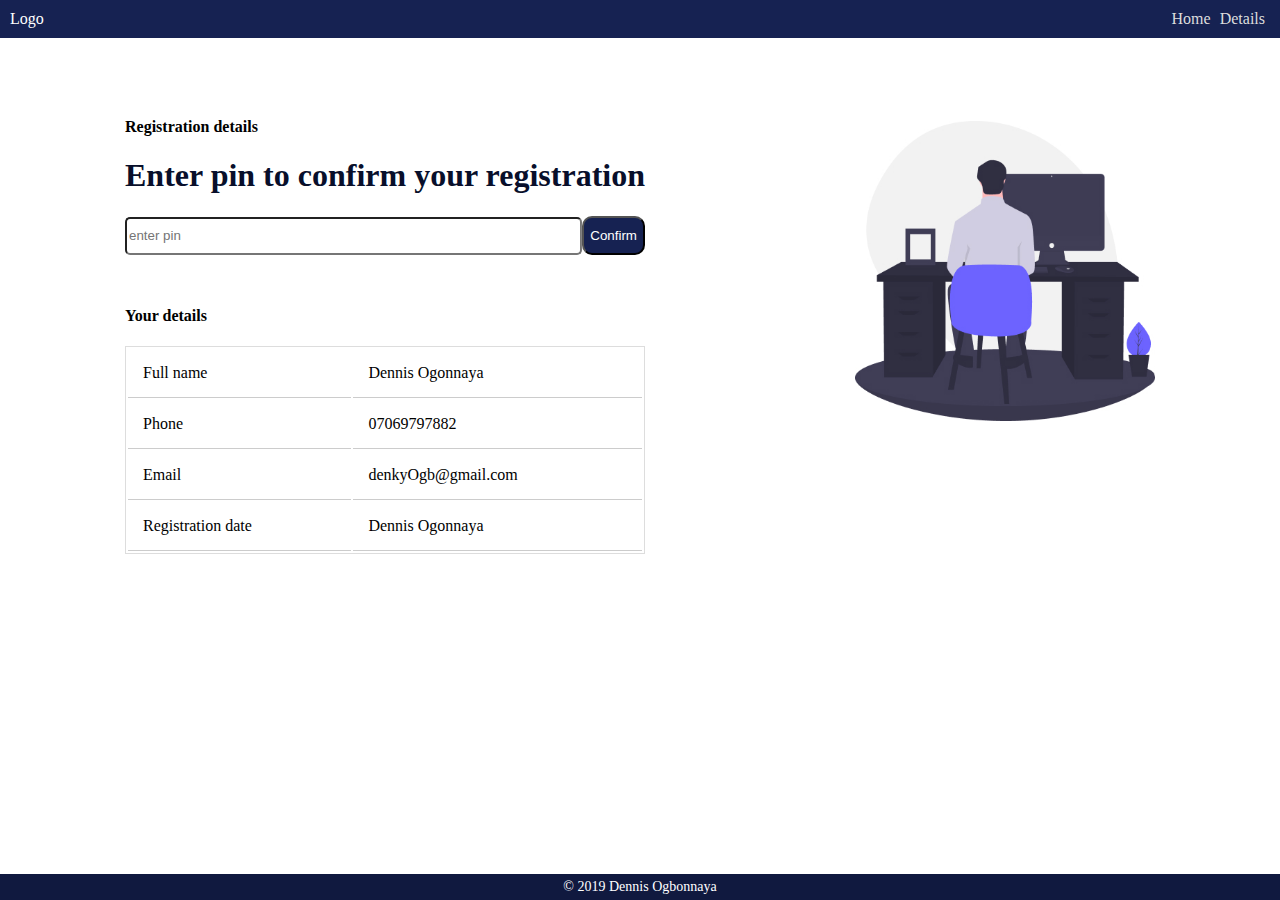
==== registration-details.html @ 4c03a835 "Make initial commit" ====
<!DOCTYPE html>
<html lang="en">
<head>
    <meta charset="UTF-8">
    <meta name="viewport" content="width=device-width, initial-scale=1.0">
    <meta http-equiv="X-UA-Compatible" content="ie=edge">
    <link rel="stylesheet" href="./styles/registration-details.css">
    <title>Registration-details</title>
</head>
<body>
    <div class="wrapper">
        <header>
            <span>Logo</span>
            <div class="nav">
                <a href="index.html">Home</a>
                <a href="registration-details.html">Details</a>
            </div>
        </header>
        <main>
            <div class="intro">
                <div>
                    <h4>Registration details</h4>
                    <h1>Enter pin to confirm your registration</h1>
                    <form action="">
                        <div class="form_row">
                            <input type="number" maxlength="10" name="digits" placeholder="enter pin" required>
                            <button>Confirm</button>
                        </div>
                    
                    </form>
                </div>
                <div class="reg_details">
                    <h4>Your details</h4>
                    <table>
                        <tbody>
                            <tr>
                                <td>Full name</td>
                                <td>Dennis Ogonnaya</td>
                            </tr>
                            <tr>
                                <td>Phone</td>
                                <td>07069797882</td>
                            </tr>
                            <tr>
                                <td>Email</td>
                                <td>denkyOgb@gmail.com</td>
                            </tr>
                            <tr>
                                <td>Registration date</td>
                                <td>Dennis Ogonnaya</td>
                            </tr>
                        </tbody>
                    </table>
                </div>
            </div>
            <img src="./public/images/introimg.jpg" alt="">
        </main>
        <footer>
            &copy 2019 Dennis Ogbonnaya
        </footer>
    </div>
</body>
<script src="./scripts/registration-details.js"></script>
</html>
---- styles/registration-details.css ----
body {
    margin: 0;
}
.wrapper {
    display: flex;
    flex-direction: column;
    height: 100vh;
}
main{
    padding: 20px;
    margin-top: 3%;
}
main>img {
    width: 300px;
    height: 300px;
    margin-top: 2%;
}
header {
    display: flex;
    justify-content: space-between;
    padding: 10px;
    background:#162252;
    color: #ffffff;
}
.nav a {
    color: #dddddd;
    text-decoration: none;
    margin-right: 5px;
}
.nav a:hover {
    color:#ccc
}
main .intro h1 {
    color:#080f2b;
}
.reg_details {
   margin-top: 10%;
}
.form_row {
    display: flex;
}
.form_row input{
    flex:1;
    height: 30px;
    margin-top: 1px;
    border-radius: 5px;
    padding: 2px;
}
table {
    width: 100%;
    height: 100%;
    border:1px solid #dddddd;
}
td {
    border-bottom: 1px solid #ccc;
    padding: 15px;
}
button {
    background: #162252;
    color: #ffffff;
    border-radius: 10px;
    box-shadow: 1px 1px 1px 1px;
}
footer {
    text-align: center;
    margin-top: auto;
    background: #10193f;
    color: #ffffff;
    padding: 5px;
    font-size: 14px;
}
@media only screen and (min-width: 65.625em) {
    main {
        display: flex;
        flex-direction: row;
        justify-content: space-around;
    }
}
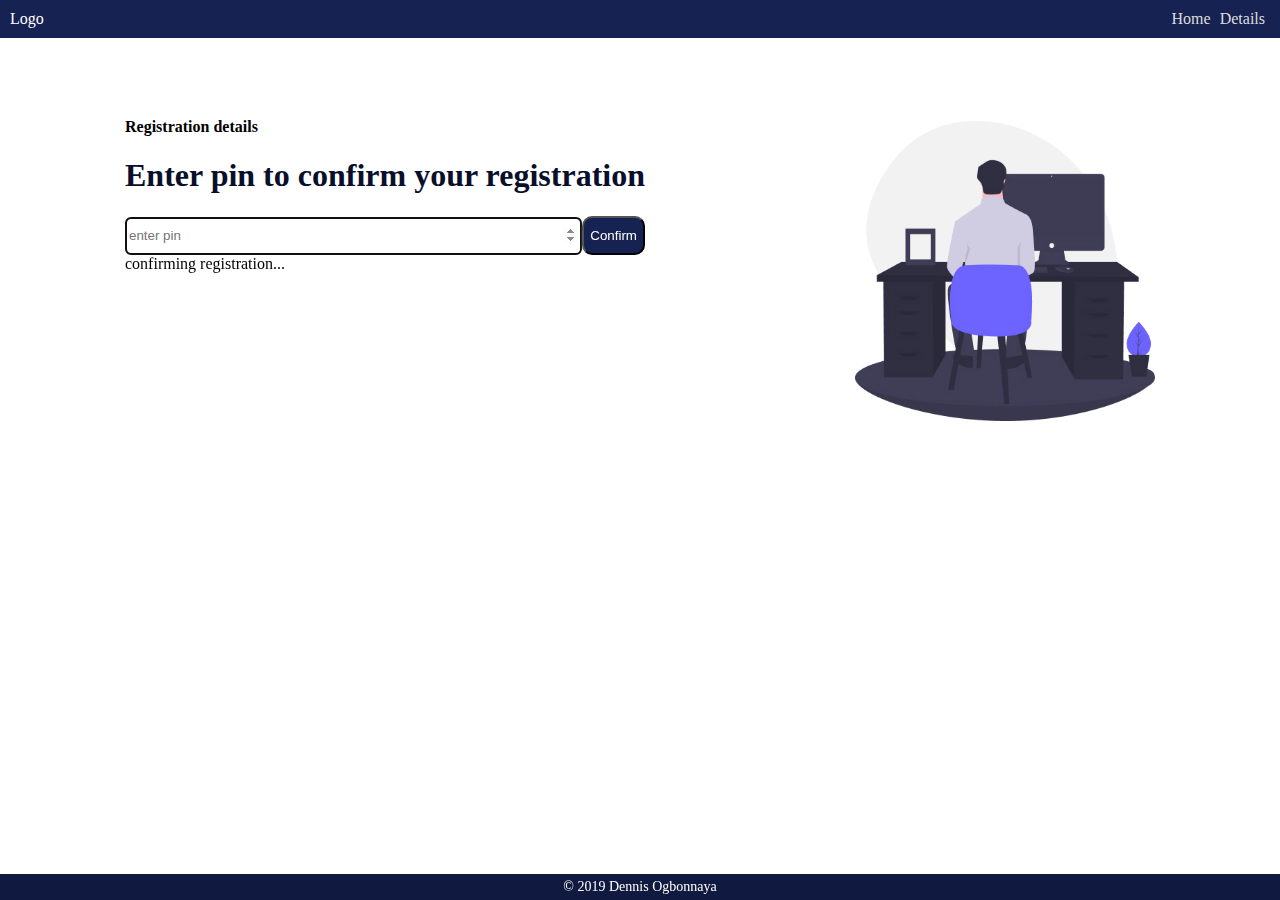
==== commit 23e36021: "Retrive and render user details from server" ====
--- a/registration-details.html
+++ b/registration-details.html
@@ -21,37 +21,16 @@
                 <div>
                     <h4>Registration details</h4>
                     <h1>Enter pin to confirm your registration</h1>
-                    <form action="">
+                    <span id="error"></span>
+                    <form name = "confirm" >
                         <div class="form_row">
-                            <input type="number" maxlength="10" name="digits" placeholder="enter pin" required>
-                            <button>Confirm</button>
+                            <input type="number" size="10" autofocus name="pin" id="pin" placeholder="enter pin" required>
+                            <button type="submit" id="submit">Confirm</button>
                         </div>
-                    
                     </form>
                 </div>
-                <div class="reg_details">
-                    <h4>Your details</h4>
-                    <table>
-                        <tbody>
-                            <tr>
-                                <td>Full name</td>
-                                <td>Dennis Ogonnaya</td>
-                            </tr>
-                            <tr>
-                                <td>Phone</td>
-                                <td>07069797882</td>
-                            </tr>
-                            <tr>
-                                <td>Email</td>
-                                <td>denkyOgb@gmail.com</td>
-                            </tr>
-                            <tr>
-                                <td>Registration date</td>
-                                <td>Dennis Ogonnaya</td>
-                            </tr>
-                        </tbody>
-                    </table>
-                </div>
+                <div id="loader" class="loader">confirming registration...</div>
+                <div class="reg_details"></div>
             </div>
             <img src="./public/images/introimg.jpg" alt="">
         </main>
@@ -59,6 +38,6 @@
             &copy 2019 Dennis Ogbonnaya
         </footer>
     </div>
+    <script src="./scripts/registration-details.js"  ></script>
 </body>
-<script src="./scripts/registration-details.js"></script>
 </html>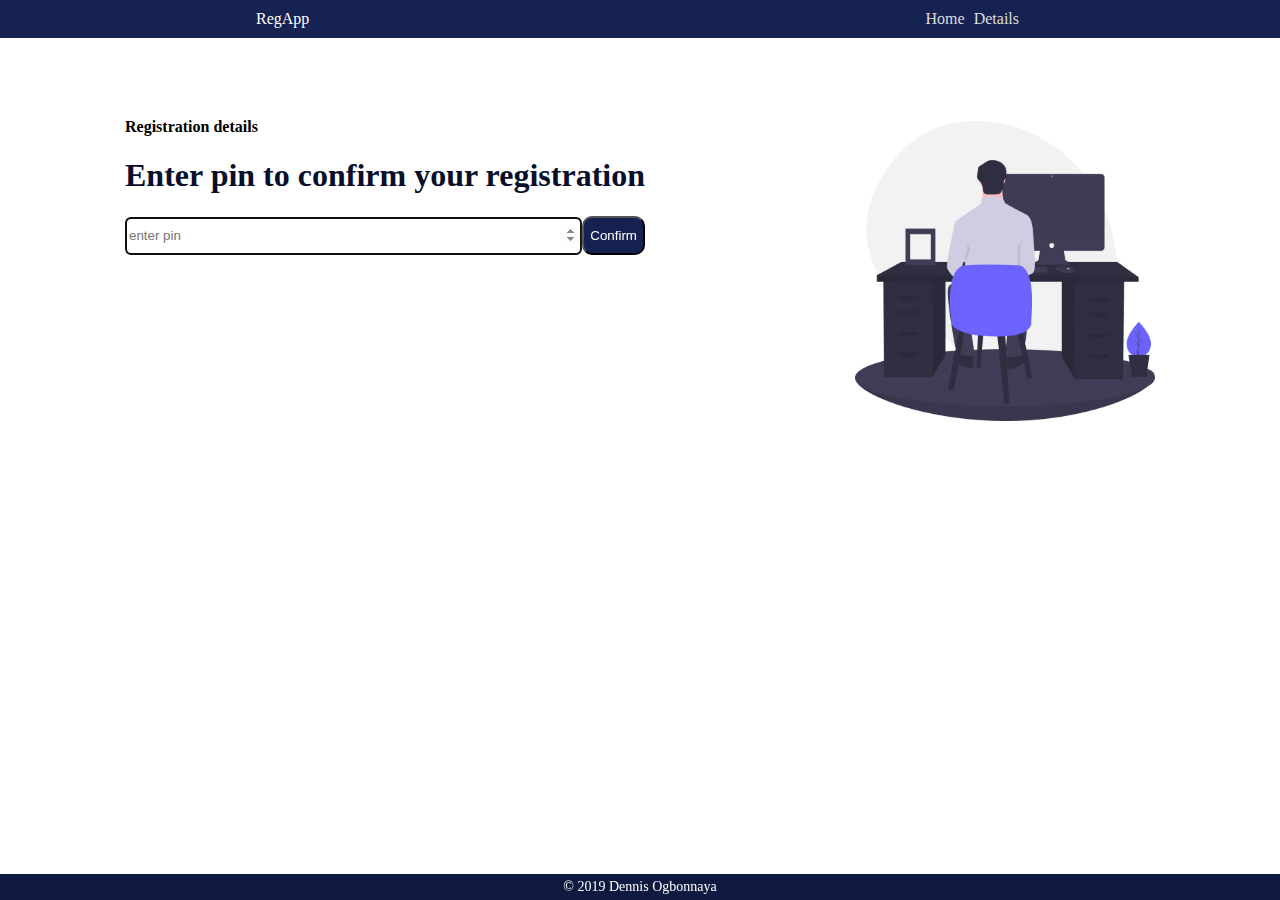
==== commit aae9c870: "Fix navbrand" ====
--- a/registration-details.html
+++ b/registration-details.html
@@ -10,7 +10,7 @@
 <body>
     <div class="wrapper">
         <header>
-            <span>Logo</span>
+            <span>RegApp</span>
             <div class="nav">
                 <a href="index.html">Home</a>
                 <a href="registration-details.html">Details</a>
--- a/styles/registration-details.css
+++ b/styles/registration-details.css
@@ -18,7 +18,7 @@
 header {
     display: flex;
     justify-content: space-between;
-    padding: 10px;
+    padding: 10px 20% 10px 20%;
     background:#162252;
     color: #ffffff;
 }
@@ -61,6 +61,20 @@
     border-radius: 10px;
     box-shadow: 1px 1px 1px 1px;
 }
+.error {
+    color: red;
+    padding: 10px;
+}
+.loader {
+    visibility: hidden;
+}
+.loader_visible {
+    visibility: visible;
+    margin-top: 10%;
+}
+.loader_hidden {
+    visibility: hidden;
+}
 footer {
     text-align: center;
     margin-top: auto;
